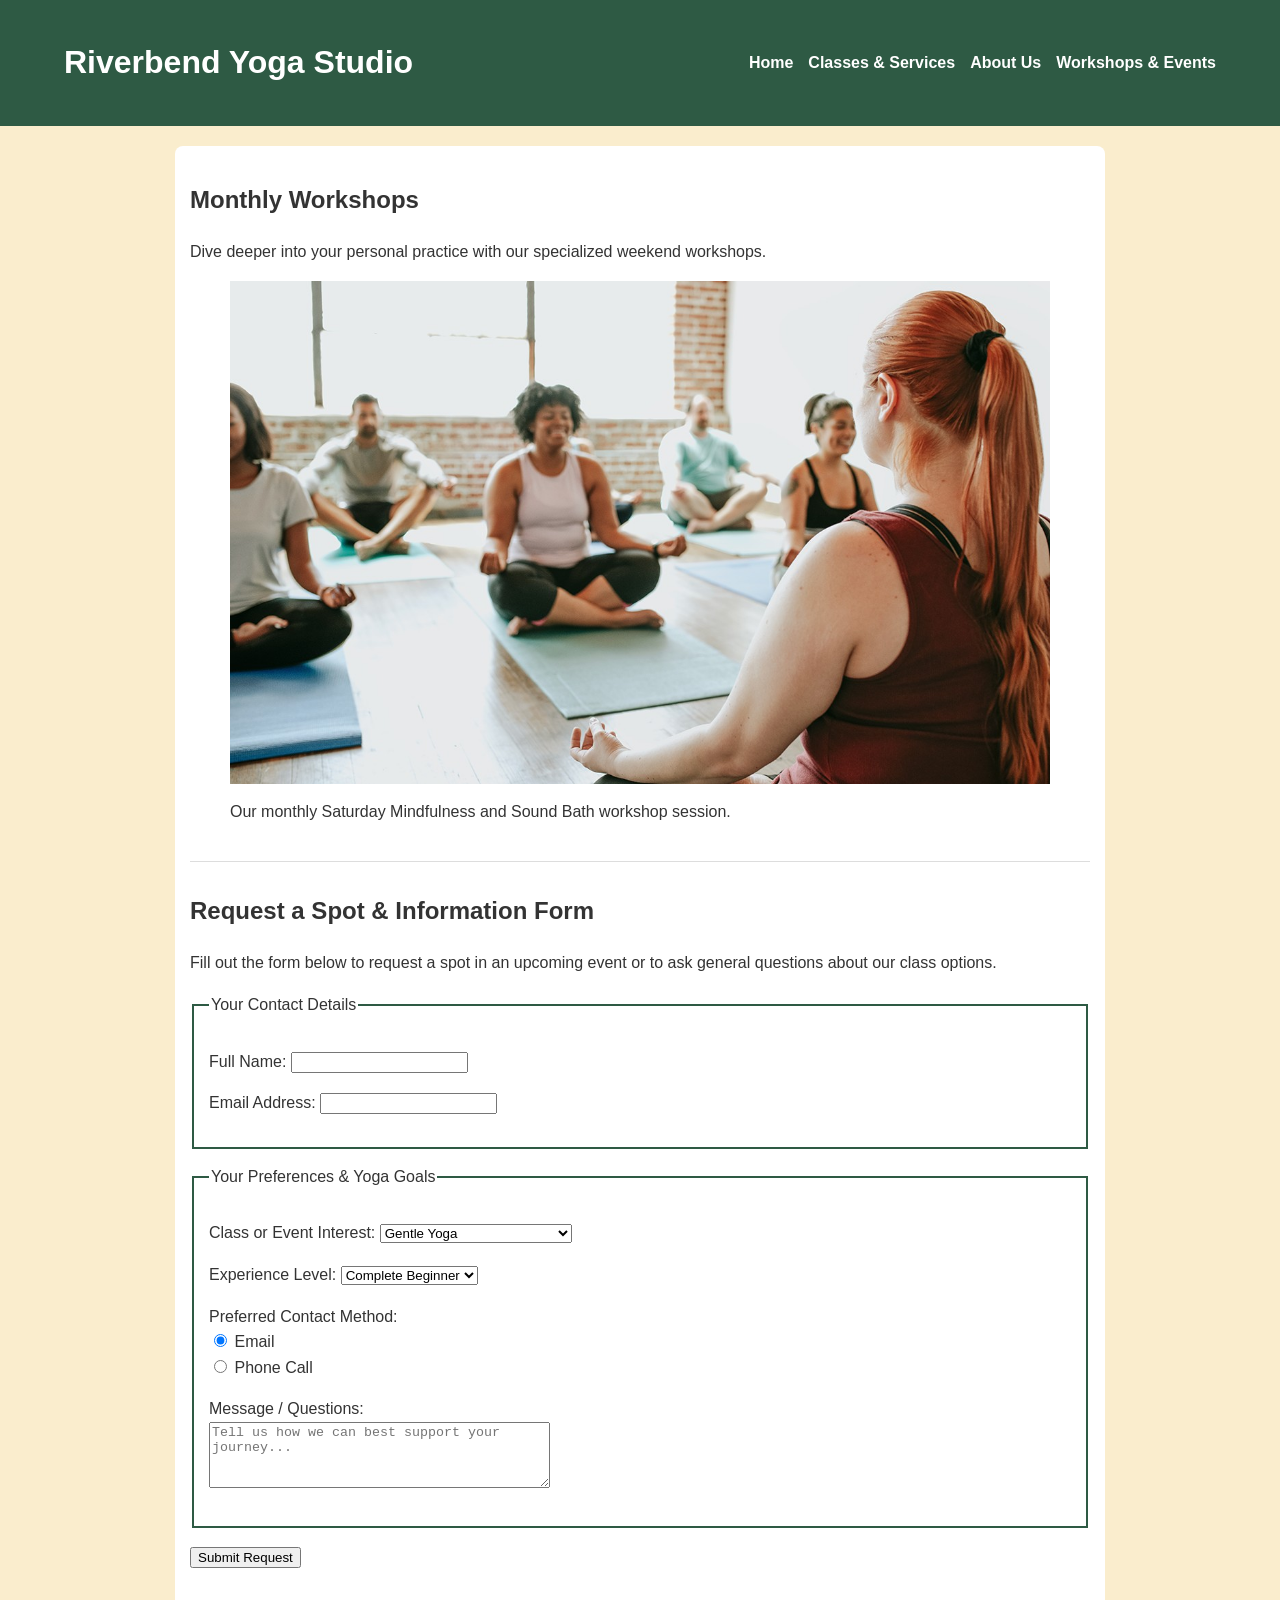
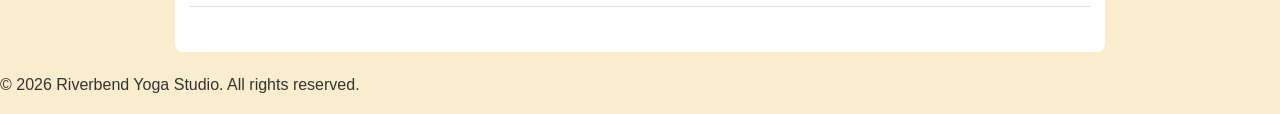
==== events.html @ 5125a7d5 "Add files via upload" ====
<!DOCTYPE html>
<html lang="en">
<head>
    <meta charset="UTF-8">
    <meta name="viewport" content="width=device-width, initial-scale=1.0">
    <title>Workshops &amp; Events - Riverbend Yoga Studio</title>
    <link rel="stylesheet" href="style.css">
</head>
<body>

    <header>
        <h1>Riverbend Yoga Studio</h1>
        <nav>
            <ul>
                <li><a href="index.html">Home</a></li>
                <li><a href="services.html">Classes &amp; Services</a></li>
                <li><a href="about.html">About Us</a></li>
                <li><a href="events.html">Workshops &amp; Events</a></li>
            </ul>
        </nav>
    </header>

    <main>
        <section>
            <h2>Monthly Workshops</h2>
            <p>Dive deeper into your personal practice with our specialized weekend workshops.</p>
            
            <figure>
                <img src="yoga-workshop.jpg" alt="A group of diverse students sitting comfortably on meditation cushions during a workshop.">
                <figcaption>Our monthly Saturday Mindfulness and Sound Bath workshop session.</figcaption>
            </figure>
        </section>

        <section>
            <h2>Request a Spot &amp; Information Form</h2>
            <p>Fill out the form below to request a spot in an upcoming event or to ask general questions about our class options.</p>

            <form action="#" method="post">
                <fieldset>
                    <legend>Your Contact Details</legend>
                    
                    <p>
                        <label for="username">Full Name:</label>
                        <input type="text" id="username" name="username" required aria-required="true">
                    </p>
                    
                    <p>
                        <label for="useremail">Email Address:</label>
                        <input type="email" id="useremail" name="useremail" required aria-required="true">
                    </p>
                </fieldset>

                <fieldset>
                    <legend>Your Preferences &amp; Yoga Goals</legend>
                    
                    <p>
                        <label for="interest">Class or Event Interest:</label>
                        <select id="interest" name="interest">
                            <option value="gentle">Gentle Yoga</option>
                            <option value="vinyasa">Vinyasa Flow</option>
                            <option value="restorative">Restorative Yoga</option>
                            <option value="workshop">Monthly Weekend Workshop</option>
                        </select>
                    </p>

                    <p>
                        <label for="experience">Experience Level:</label>
                        <select id="experience" name="experience">
                            <option value="beginner">Complete Beginner</option>
                            <option value="intermediate">Some Experience</option>
                            <option value="advanced">Advanced Practice</option>
                        </select>
                    </p>

                    <p>
                        Preferred Contact Method:<br>
                        <input type="radio" id="contact-email" name="contact-method" value="email" checked>
                        <label class="inline-label" for="contact-email">Email</label><br>
                        <input type="radio" id="contact-phone" name="contact-method" value="phone">
                        <label class="inline-label" for="contact-phone">Phone Call</label>
                    </p>

                    <p>
                        <label for="message">Message / Questions:</label><br>
                        <textarea id="message" name="message" rows="4" cols="40" placeholder="Tell us how we can best support your journey..."></textarea>
                    </p>
                </fieldset>

                <p>
                    <button type="submit">Submit Request</button>
                </p>
            </form>
        </section>
    </main>

    <footer>
        <p>&copy; 2026 Riverbend Yoga Studio. All rights reserved.</p>
    </footer>

</body>
</html>
---- style.css ----
/* --- Global Styles & Color Palette --- */
:root {
    --primary-color: #2E5A44;   /* Deep Sage Green */
    --accent-color: #D4A373;    /* Warm Sandy Gold */
    --bg-light: #FAEDCD;        /* Soft Cream Background */
    --text-dark: #333333;       /* Charcoal Text for high contrast Readability */
}

body {
    font-family: 'Segoe UI', Tahoma, Geneva, Verdana, sans-serif;
    background-color: var(--bg-light);
    color: var(--text-dark);
    line-height: 1.6;
    margin: 0;
    padding: 0;
}

/* --- Layout System Using Flexbox --- */
header {
    background-color: var(--primary-color);
    color: white;
    padding: 1rem;
    display: flex;
    flex-direction: column;
    align-items: center;
}

nav ul {
    list-style: none;
    padding: 0;
    display: flex;
    gap: 15px;
}

nav a {
    color: white;
    text-decoration: none;
    font-weight: bold;
}

nav a:hover {
    color: var(--accent-color);
}

main {
    max-width: 900px;
    margin: 20px auto;
    padding: 15px;
    background: white;
    border-radius: 8px;
}

section {
    margin-bottom: 30px;
    padding-bottom: 20px;
    border-bottom: 1px solid #ddd;
}

/* Form Styles */
fieldset {
    border: 2px solid var(--primary-color);
    margin-bottom: 15px;
    padding: 15px;
}

/* Responsive Image Handling */
img, picture, video {
    max-width: 100%;
    height: auto;
    display: block;
    margin: 15px 0;
}

/* --- Responsive Media Query (Larger Screens) --- */
@media (min-width: 768px) {
    header {
        flex-direction: row;
        justify-content: space-between;
        padding: 1rem 4rem;
    }
}
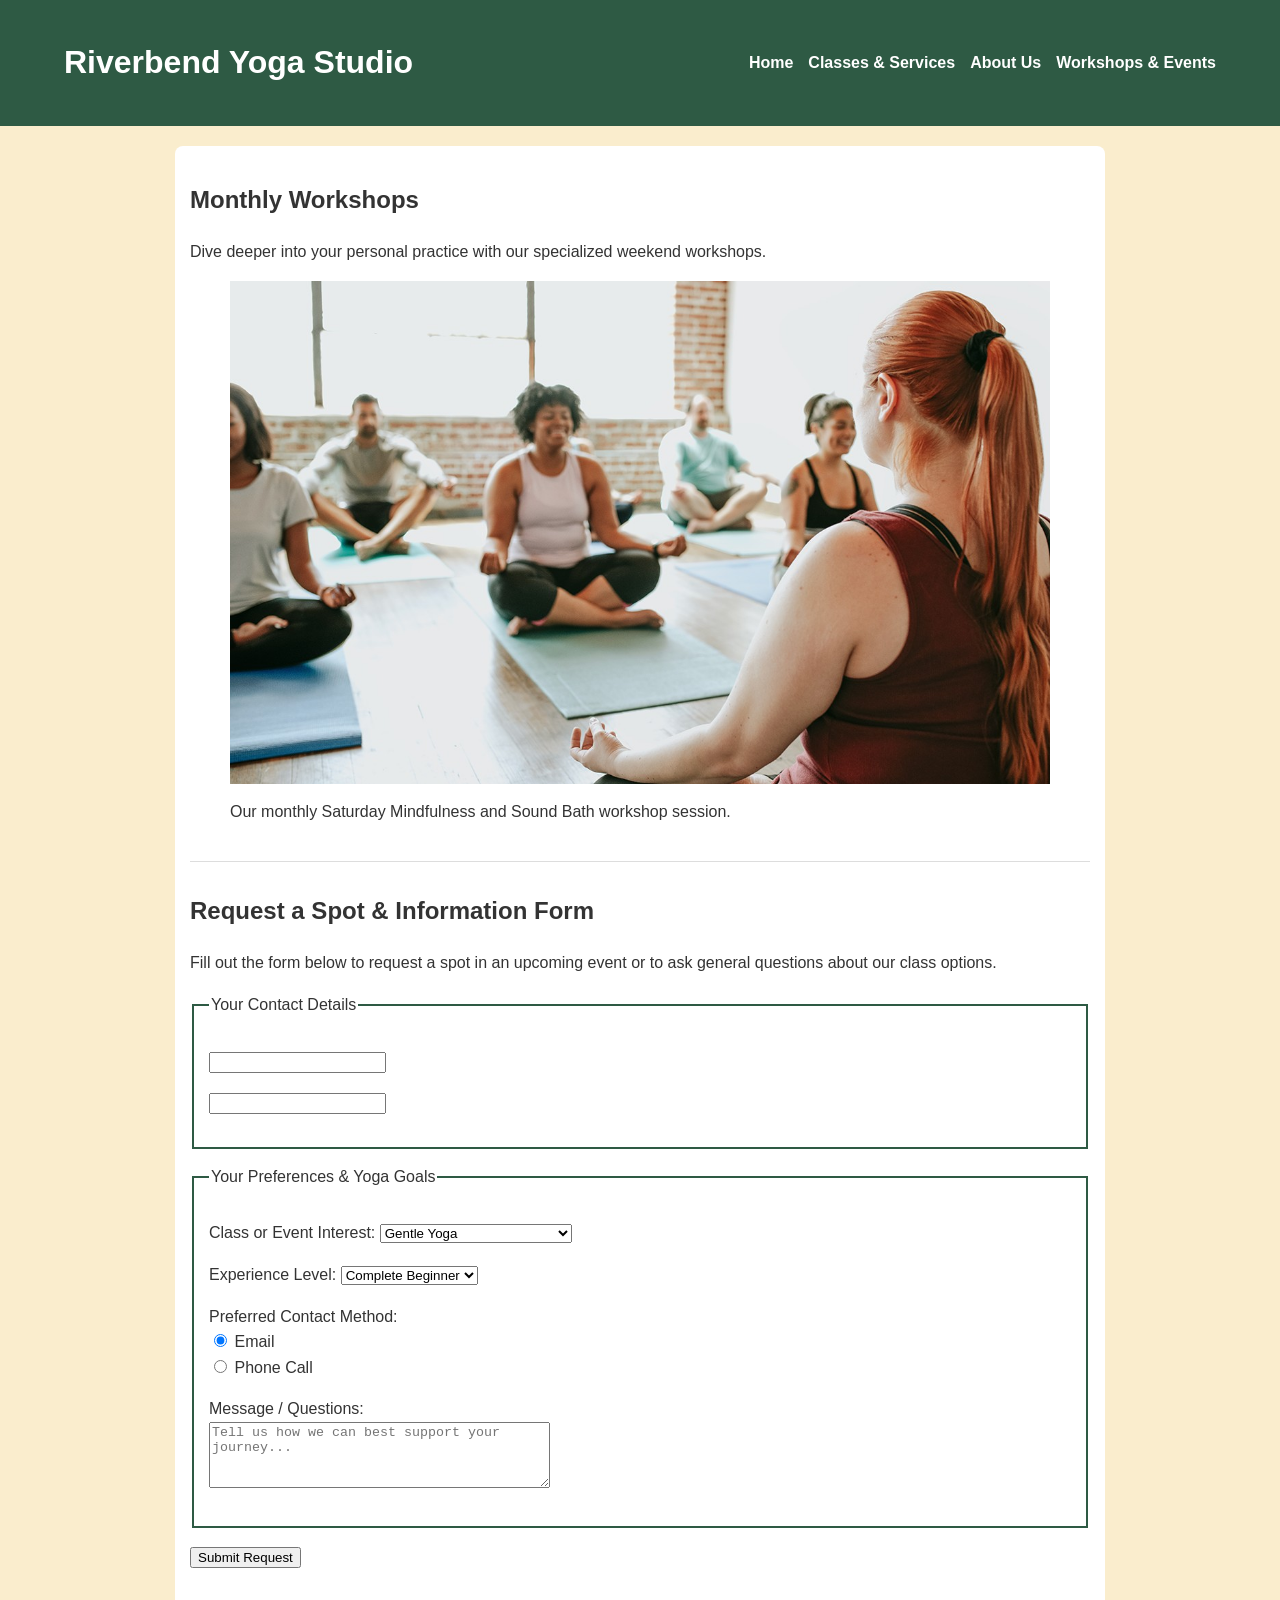
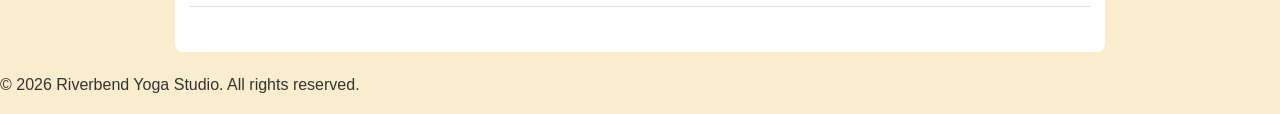
==== commit b00d3339: "Refactor contact form fields in events.html Updated form fields for user contact details and prefere" ====
--- a/events.html
+++ b/events.html
@@ -40,13 +40,13 @@
                     <legend>Your Contact Details</legend>
                     
                     <p>
-                        <label for="username">Full Name:</label>
-                        <input type="text" id="username" name="username" required aria-required="true">
+                        <input type="text" id="fullName" name="fullName">
+                        <span id="nameError" style="color: red; display: block; font-weight: bold; margin-bottom: 10px;"></span>
                     </p>
                     
                     <p>
-                        <label for="useremail">Email Address:</label>
-                        <input type="email" id="useremail" name="useremail" required aria-required="true">
+                        <input type="email" id="emailAddress" name="emailAddress">
+                        <span id="emailError" style="color: red; display: block; font-weight: bold; margin-bottom: 10px;"></span>
                     </p>
                 </fieldset>
 
@@ -96,6 +96,7 @@
     <footer>
         <p>&copy; 2026 Riverbend Yoga Studio. All rights reserved.</p>
     </footer>
-
+<script src="script.js"></script>
+    
 </body>
 </html>
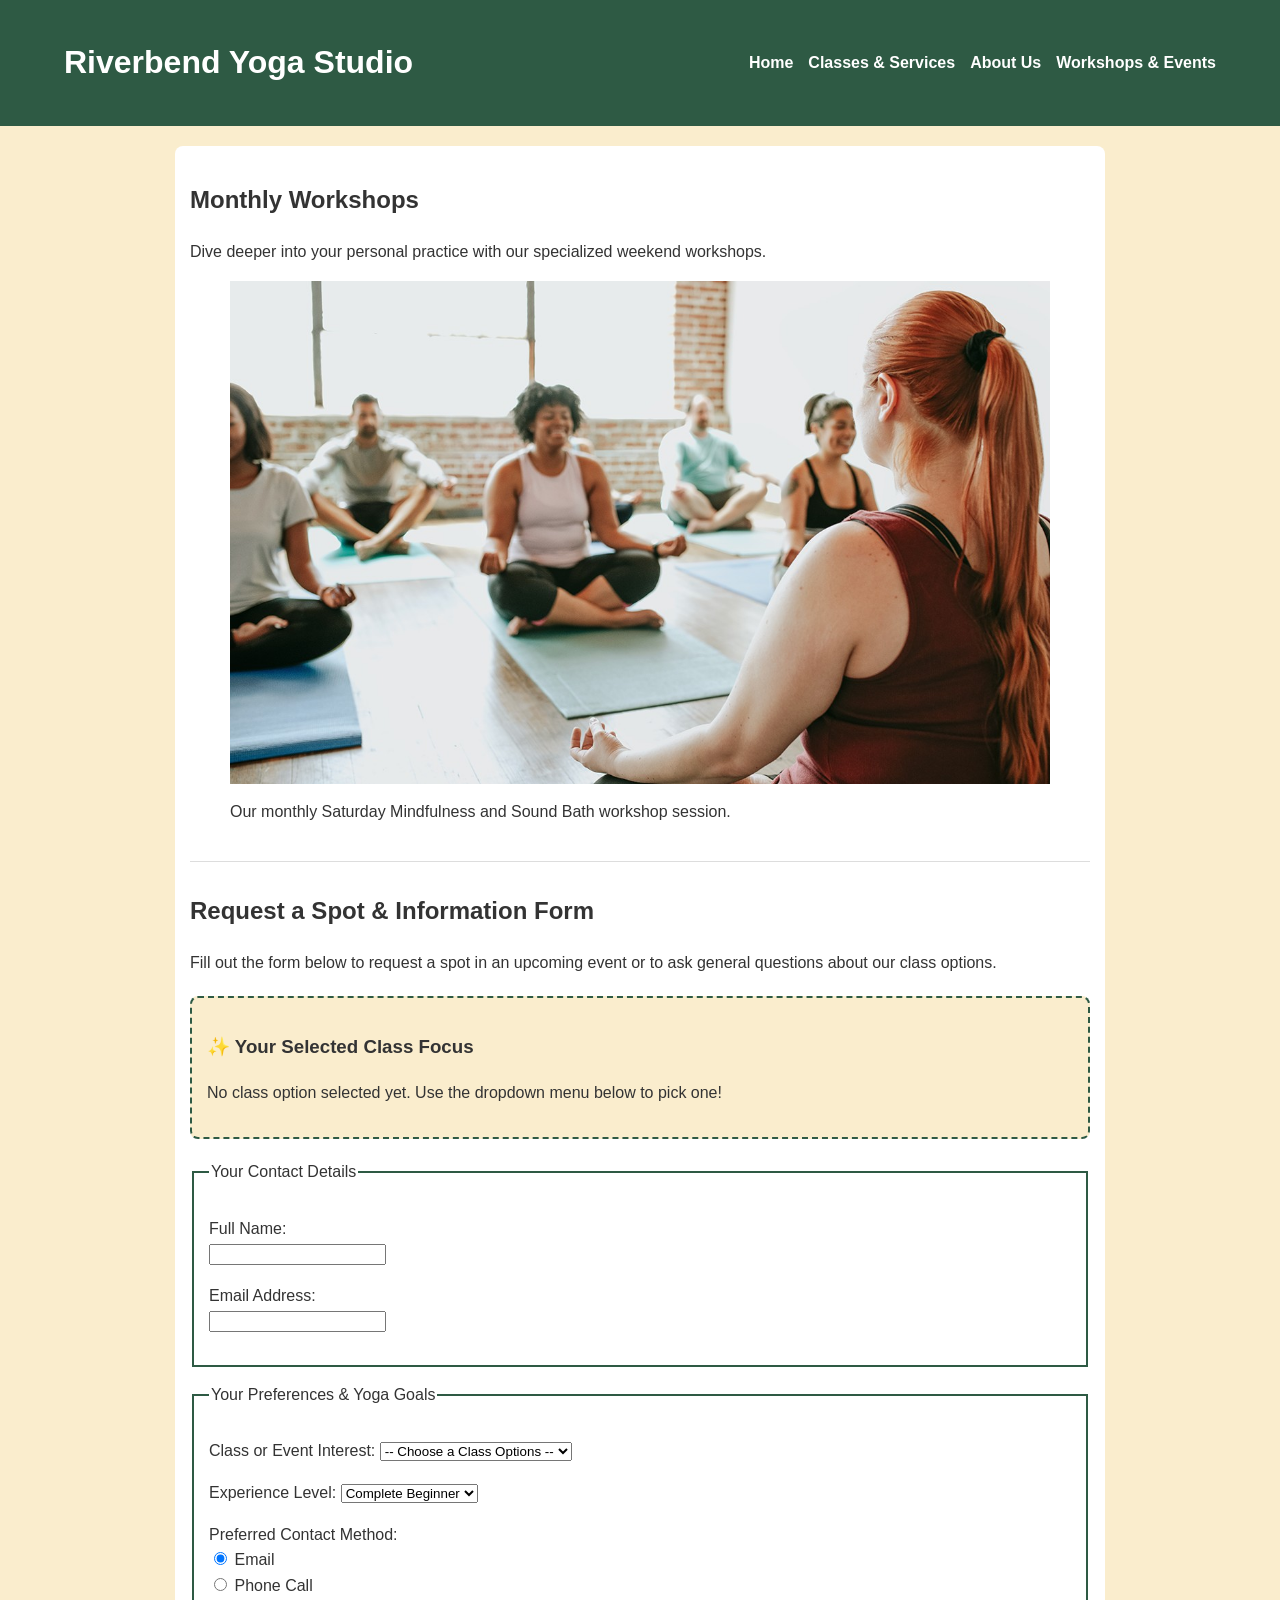
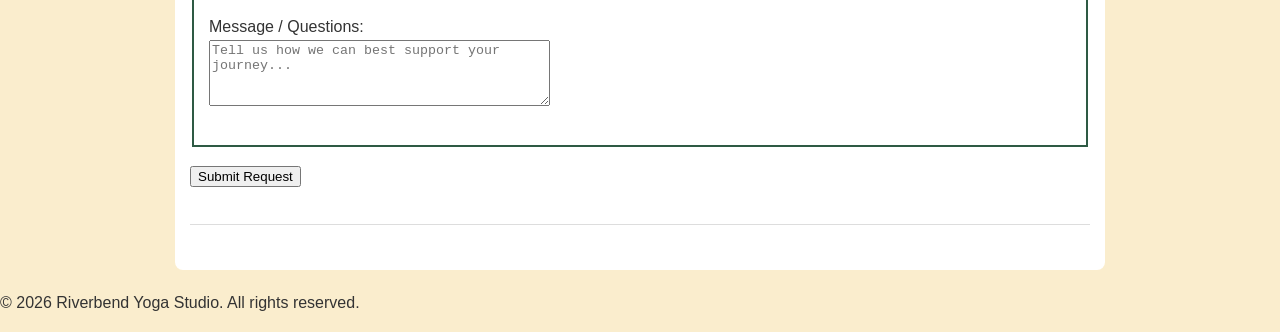
==== commit e30d90cd: "Enhance events.html with wishlist section Added an interactive wishlist display section to the event" ====
--- a/events.html
+++ b/events.html
@@ -35,18 +35,27 @@
             <h2>Request a Spot &amp; Information Form</h2>
             <p>Fill out the form below to request a spot in an upcoming event or to ask general questions about our class options.</p>
 
-            <form action="#" method="post">
+            <!-- ✨ INTERACTIVE WISHLIST DISPLAY SECTION ✨ -->
+            <div id="wishlistContainer" style="background: #FAEDCD; border: 2px dashed #2E5A44; padding: 15px; margin: 20px 0; border-radius: 8px;">
+                <h3>✨ Your Selected Class Focus</h3>
+                <p id="wishlistDisplay">No class option selected yet. Use the dropdown menu below to pick one!</p>
+            </div>
+
+            <!-- Single Clean Form Element -->
+            <form id="yogaForm" action="#" method="post">
                 <fieldset>
                     <legend>Your Contact Details</legend>
                     
                     <p>
+                        <label for="fullName">Full Name:</label><br>
                         <input type="text" id="fullName" name="fullName">
-                        <span id="nameError" style="color: red; display: block; font-weight: bold; margin-bottom: 10px;"></span>
+                        <span id="nameError" style="color: red; display: block; font-weight: bold; margin-top: 5px;"></span>
                     </p>
                     
                     <p>
+                        <label for="emailAddress">Email Address:</label><br>
                         <input type="email" id="emailAddress" name="emailAddress">
-                        <span id="emailError" style="color: red; display: block; font-weight: bold; margin-bottom: 10px;"></span>
+                        <span id="emailError" style="color: red; display: block; font-weight: bold; margin-top: 5px;"></span>
                     </p>
                 </fieldset>
 
@@ -56,10 +65,11 @@
                     <p>
                         <label for="interest">Class or Event Interest:</label>
                         <select id="interest" name="interest">
-                            <option value="gentle">Gentle Yoga</option>
-                            <option value="vinyasa">Vinyasa Flow</option>
-                            <option value="restorative">Restorative Yoga</option>
-                            <option value="workshop">Monthly Weekend Workshop</option>
+                            <option value="">-- Choose a Class Options --</option>
+                            <option value="Gentle Yoga">Gentle Yoga</option>
+                            <option value="Vinyasa Flow">Vinyasa Flow</option>
+                            <option value="Restorative Yoga">Restorative Yoga</option>
+                            <option value="Monthly Weekend Workshop">Monthly Weekend Workshop</option>
                         </select>
                     </p>
 
@@ -96,7 +106,9 @@
     <footer>
         <p>&copy; 2026 Riverbend Yoga Studio. All rights reserved.</p>
     </footer>
-<script src="script.js"></script>
+
+    <!-- Linked script down here inside body tag -->
+    <script src="script.js"></script>
     
 </body>
-</html>
+</html
